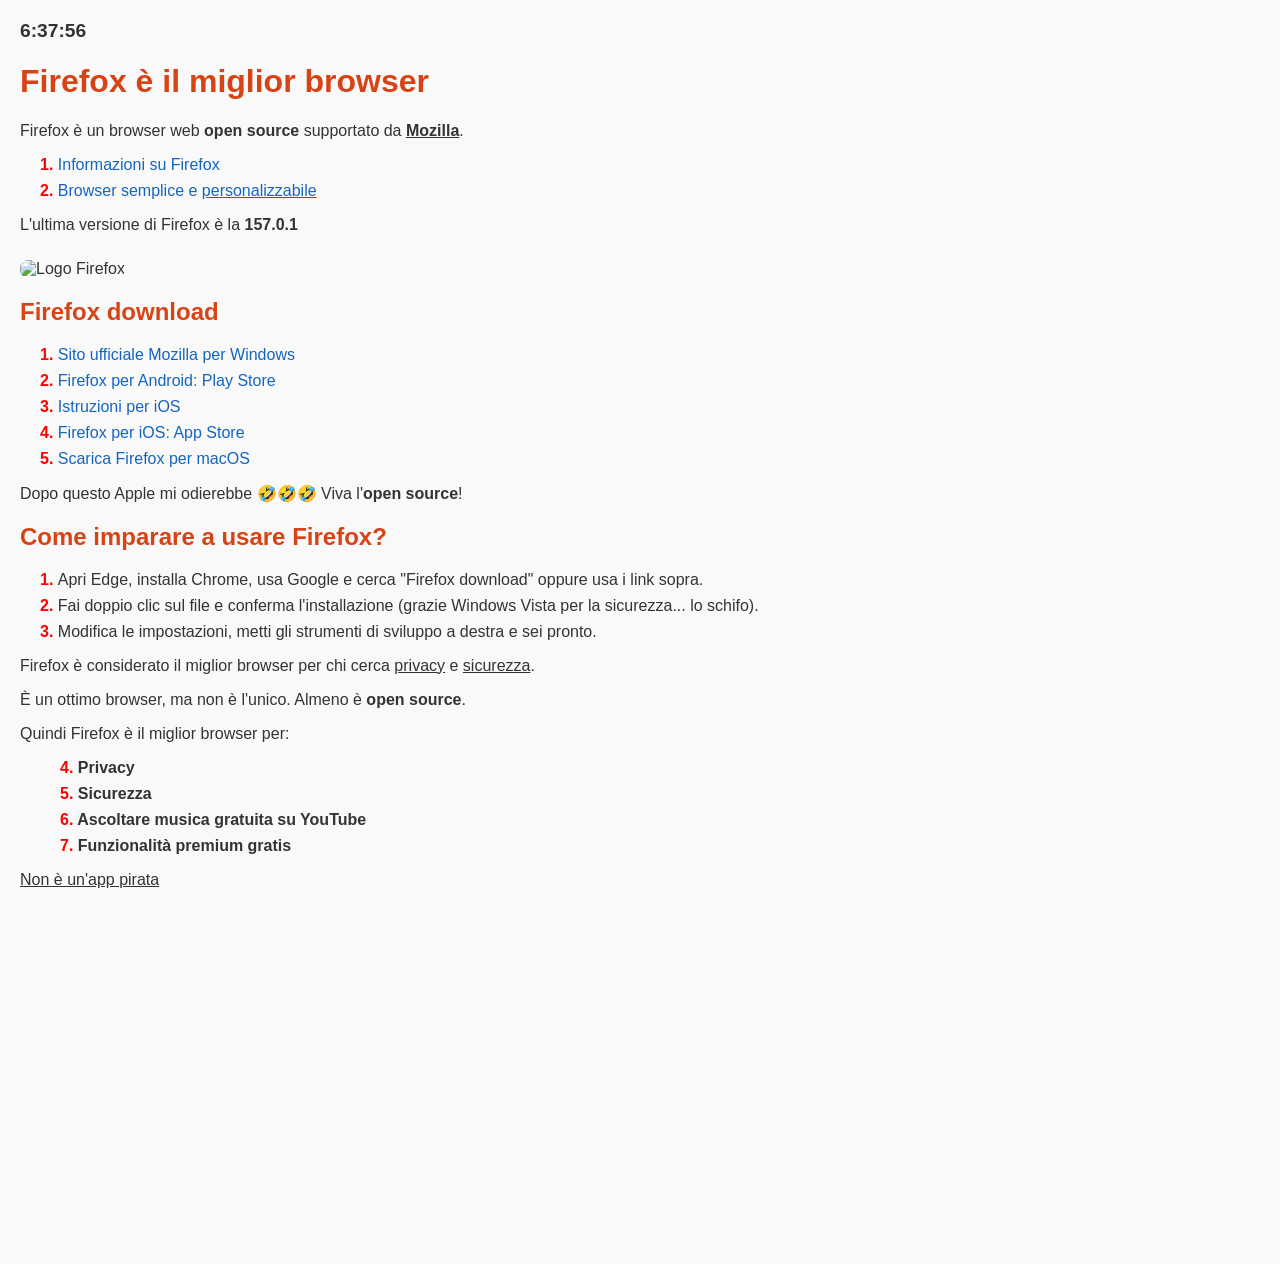
==== index.html @ 8d0dd5eb "Update Firefox version in index.html Updated the latest version of Firefox to 157.0.1.  Signed-off-b" ====
<!DOCTYPE html>
<html lang="it">
<head>
  <meta charset="UTF-8">
  <meta name="viewport" content="width=device-width, initial-scale=1.0">
  <title>Firefox: il miglior browser</title>
  <style>
    body {
      font-family: Arial, sans-serif;
      margin: 20px;
      background-color: #f9f9f9;
      color: #333;
    }

    h1, h2 {
      color: #d84315;
    }

    #txt {
      font-size: 1.2em;
      font-weight: bold;
      margin-bottom: 10px;
    }

    ol {
      counter-reset: item;
      padding-left: 20px;
    }

    li {
      display: block;
      margin-bottom: 8px;
    }

    li::before {
      content: counter(item) ". ";
      counter-increment: item;
      color: red;
      font-weight: bold;
    }

    a {
      color: #1565c0;
      text-decoration: none;
    }

    a:hover {
      text-decoration: underline;
    }

    img {
      margin-top: 10px;
      border-radius: 8px;
    }

    iframe {
      margin-top: 20px;
      max-width: 100%;
    }
  </style>
  <script>
    function startTime() {
      const today = new Date();
      let h = today.getHours();
      let m = today.getMinutes();
      let s = today.getSeconds();
      m = checkTime(m);
      s = checkTime(s);
      document.getElementById('txt').textContent = `${h}:${m}:${s}`;
      setTimeout(startTime, 500);
    }

    function checkTime(i) {
      return i < 10 ? "0" + i : i;
    }
  </script>
</head>
<body onload="startTime()">
  <div id="txt"></div>

  <h1>Firefox è il miglior browser</h1>
  <p>Firefox è un browser web <strong>open source</strong> supportato da <u><strong>Mozilla</strong></u>.</p>

  <ol>
    <li><a href="https://it.wikipedia.org/wiki/Mozilla_Firefox">Informazioni su Firefox</a></li>
    <li><a href="https://www.mozilla.org/it/firefox/features/">Browser semplice e <u>personalizzabile</u></a></li>
  </ol>

  <p>L'ultima versione di Firefox è la <strong>157.0.1</strong></p>
  <img src="https://cdn.neowin.com/news/images/uploaded/2022/08/1661181896_firefox_104.jpg" alt="Logo Firefox" width="250" height="300">

  <h2>Firefox download</h2>
  <ol>
    <li><a href="https://www.mozilla.org/it/firefox/new/">Sito ufficiale Mozilla per Windows</a></li>
    <li><a href="https://play.google.com/store/apps/details?id=org.mozilla.firefox&hl=it">Firefox per Android: Play Store</a></li>
    <li><a href="https://www.mozilla.org/it/firefox/browsers/mobile/ios/">Istruzioni per iOS</a></li>
    <li><a href="https://apps.apple.com/it/app/firefox-private-safe-browser/id989804926">Firefox per iOS: App Store</a></li>
    <li><a href="https://www.mozilla.org/it/firefox/mac/">Scarica Firefox per macOS</a></li>
  </ol>

  <p>Dopo questo Apple mi odierebbe 🤣🤣🤣 Viva l'<strong>open source</strong>!</p>

  <h2>Come imparare a usare Firefox?</h2>
  <ol>
    <li>Apri Edge, installa Chrome, usa Google e cerca "Firefox download" oppure usa i link sopra.</li>
    <li>Fai doppio clic sul file e conferma l'installazione (grazie Windows Vista per la sicurezza... lo schifo).</li>
    <li>Modifica le impostazioni, metti gli strumenti di sviluppo a destra e sei pronto.</li>
  </ol>

  <p>Firefox è considerato il miglior browser per chi cerca <u>privacy</u> e <u>sicurezza</u>.</p>
  <p>È un ottimo browser, ma non è l'unico. Almeno è <strong>open source</strong>.</p>

  <p>Quindi Firefox è il miglior browser per:</p>
  <ul>
    <li><strong>Privacy</strong></li>
    <li><strong>Sicurezza</strong></li>
    <li><strong>Ascoltare musica gratuita su YouTube</strong></li>
    <li><strong>Funzionalità premium gratis</strong></li>
  </ul>

  <p><u>Non è un'app pirata</u></p>

  <iframe width="560" height="315" src="https://www.youtube.com/embed/DoalfWI_6CE?si=AivsLhBmFSIAKu4M" title="YouTube video player" frameborder="0" allowfullscreen></iframe>
</body>
</html>
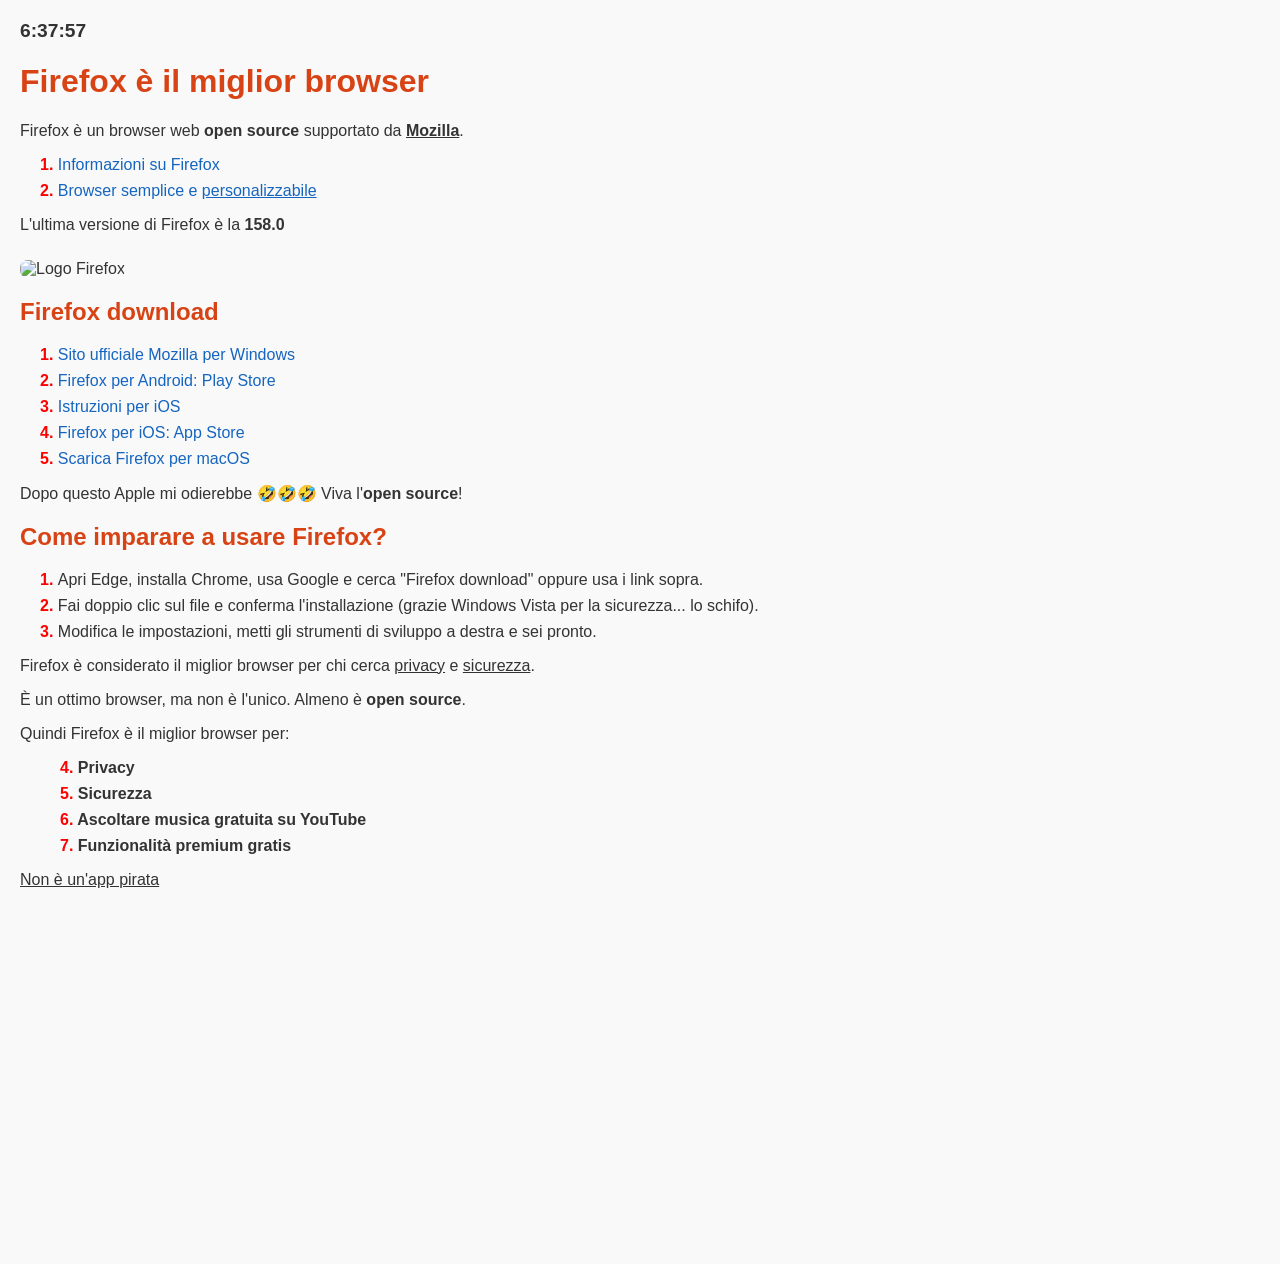
==== commit dea36407: "Update Firefox version in index.html Updated the version of Firefox mentioned in the HTML content.  " ====
--- a/index.html
+++ b/index.html
@@ -86,7 +86,7 @@
     <li><a href="https://www.mozilla.org/it/firefox/features/">Browser semplice e <u>personalizzabile</u></a></li>
   </ol>
 
-  <p>L'ultima versione di Firefox è la <strong>157.0.1</strong></p>
+  <p>L'ultima versione di Firefox è la <strong>158.0</strong></p>
   <img src="https://cdn.neowin.com/news/images/uploaded/2022/08/1661181896_firefox_104.jpg" alt="Logo Firefox" width="250" height="300">
 
   <h2>Firefox download</h2>
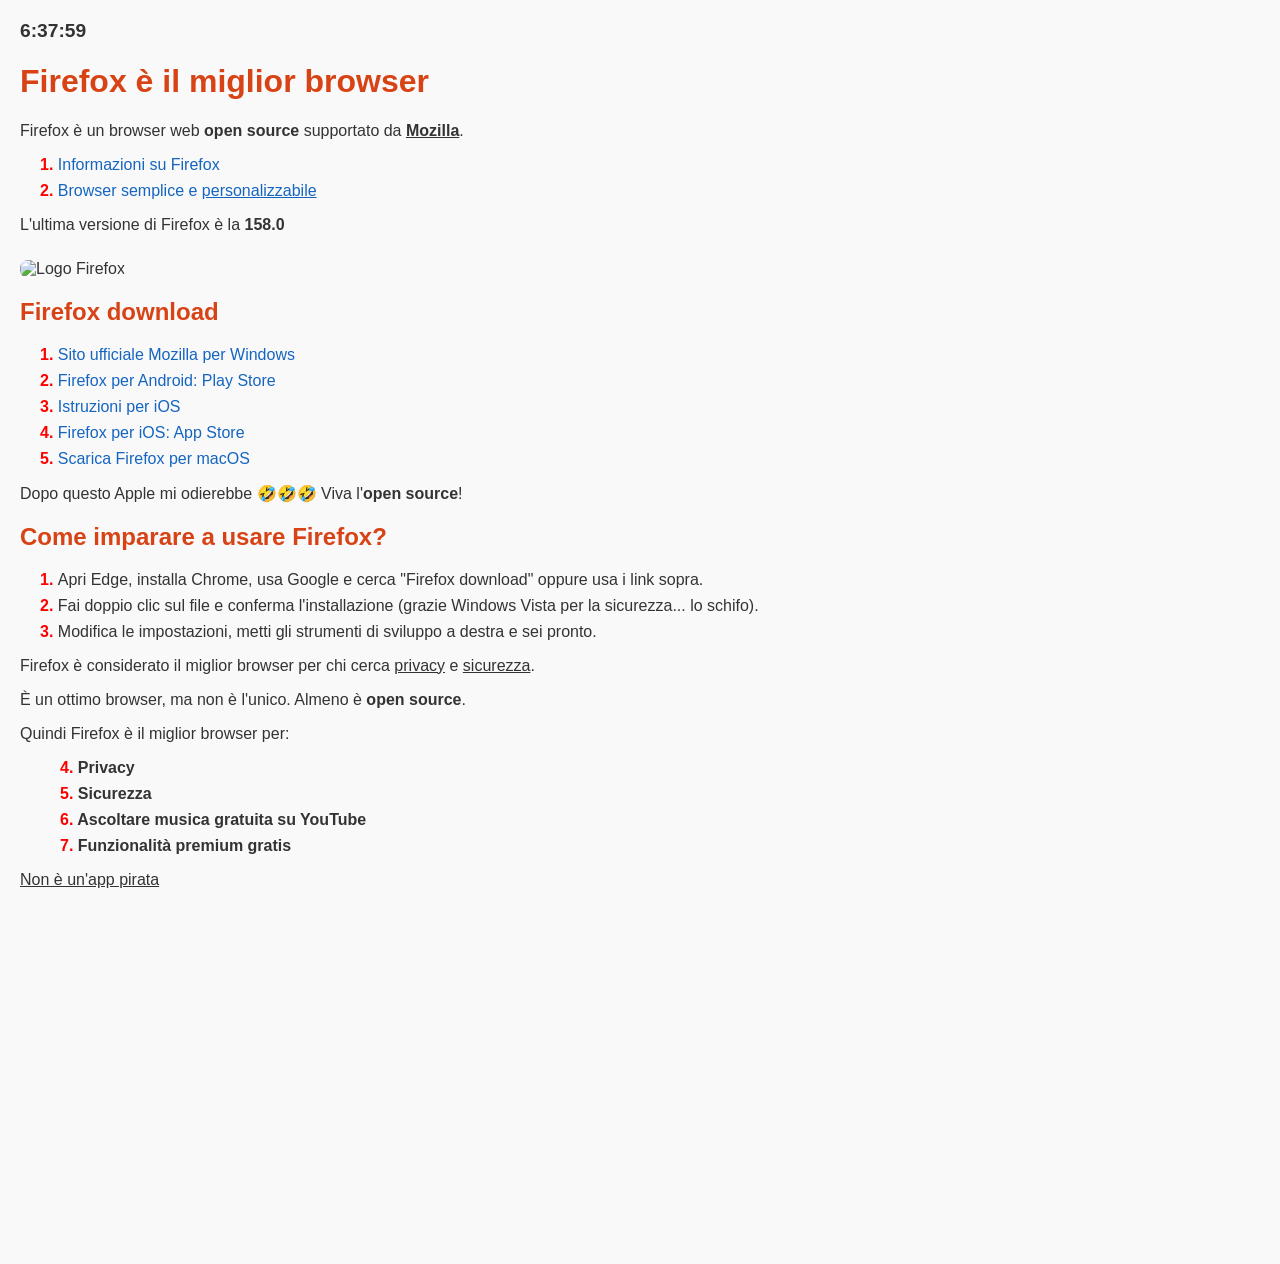
==== commit d165a2c4: "Inizio a separare i file Signed-off-by: saffdds <alessiocurto04@gmail.com>" ====
--- a/index.html
+++ b/index.html
@@ -4,76 +4,8 @@
   <meta charset="UTF-8">
   <meta name="viewport" content="width=device-width, initial-scale=1.0">
   <title>Firefox: il miglior browser</title>
-  <style>
-    body {
-      font-family: Arial, sans-serif;
-      margin: 20px;
-      background-color: #f9f9f9;
-      color: #333;
-    }
-
-    h1, h2 {
-      color: #d84315;
-    }
-
-    #txt {
-      font-size: 1.2em;
-      font-weight: bold;
-      margin-bottom: 10px;
-    }
-
-    ol {
-      counter-reset: item;
-      padding-left: 20px;
-    }
-
-    li {
-      display: block;
-      margin-bottom: 8px;
-    }
-
-    li::before {
-      content: counter(item) ". ";
-      counter-increment: item;
-      color: red;
-      font-weight: bold;
-    }
-
-    a {
-      color: #1565c0;
-      text-decoration: none;
-    }
-
-    a:hover {
-      text-decoration: underline;
-    }
-
-    img {
-      margin-top: 10px;
-      border-radius: 8px;
-    }
-
-    iframe {
-      margin-top: 20px;
-      max-width: 100%;
-    }
-  </style>
-  <script>
-    function startTime() {
-      const today = new Date();
-      let h = today.getHours();
-      let m = today.getMinutes();
-      let s = today.getSeconds();
-      m = checkTime(m);
-      s = checkTime(s);
-      document.getElementById('txt').textContent = `${h}:${m}:${s}`;
-      setTimeout(startTime, 500);
-    }
-
-    function checkTime(i) {
-      return i < 10 ? "0" + i : i;
-    }
-  </script>
+  <link rel="stylesheet" type="text/css" href="style.css">
+  <script type="text/javascript" src="script.js"></script>
 </head>
 <body onload="startTime()">
   <div id="txt"></div>
@@ -122,19 +54,4 @@
 
   <iframe width="560" height="315" src="https://www.youtube.com/embed/DoalfWI_6CE?si=AivsLhBmFSIAKu4M" title="YouTube video player" frameborder="0" allowfullscreen></iframe>
 </body>
-</html>
-
-
-
-
-
-
-
-
-
-
-
-
-
-
-
+</html>
--- a/style.css
+++ b/style.css
@@ -0,0 +1,52 @@
+body {
+    font-family: Arial, sans-serif;
+    margin: 20px;
+    background-color: #f9f9f9;
+    color: #333;
+  }
+
+  h1, h2 {
+    color: #d84315;
+  }
+
+  #txt {
+    font-size: 1.2em;
+    font-weight: bold;
+    margin-bottom: 10px;
+  }
+
+  ol {
+    counter-reset: item;
+    padding-left: 20px;
+  }
+
+  li {
+    display: block;
+    margin-bottom: 8px;
+  }
+
+  li::before {
+    content: counter(item) ". ";
+    counter-increment: item;
+    color: red;
+    font-weight: bold;
+  }
+
+  a {
+    color: #1565c0;
+    text-decoration: none;
+  }
+
+  a:hover {
+    text-decoration: underline;
+  }
+
+  img {
+    margin-top: 10px;
+    border-radius: 8px;
+  }
+
+  iframe {
+    margin-top: 20px;
+    max-width: 100%;
+  }
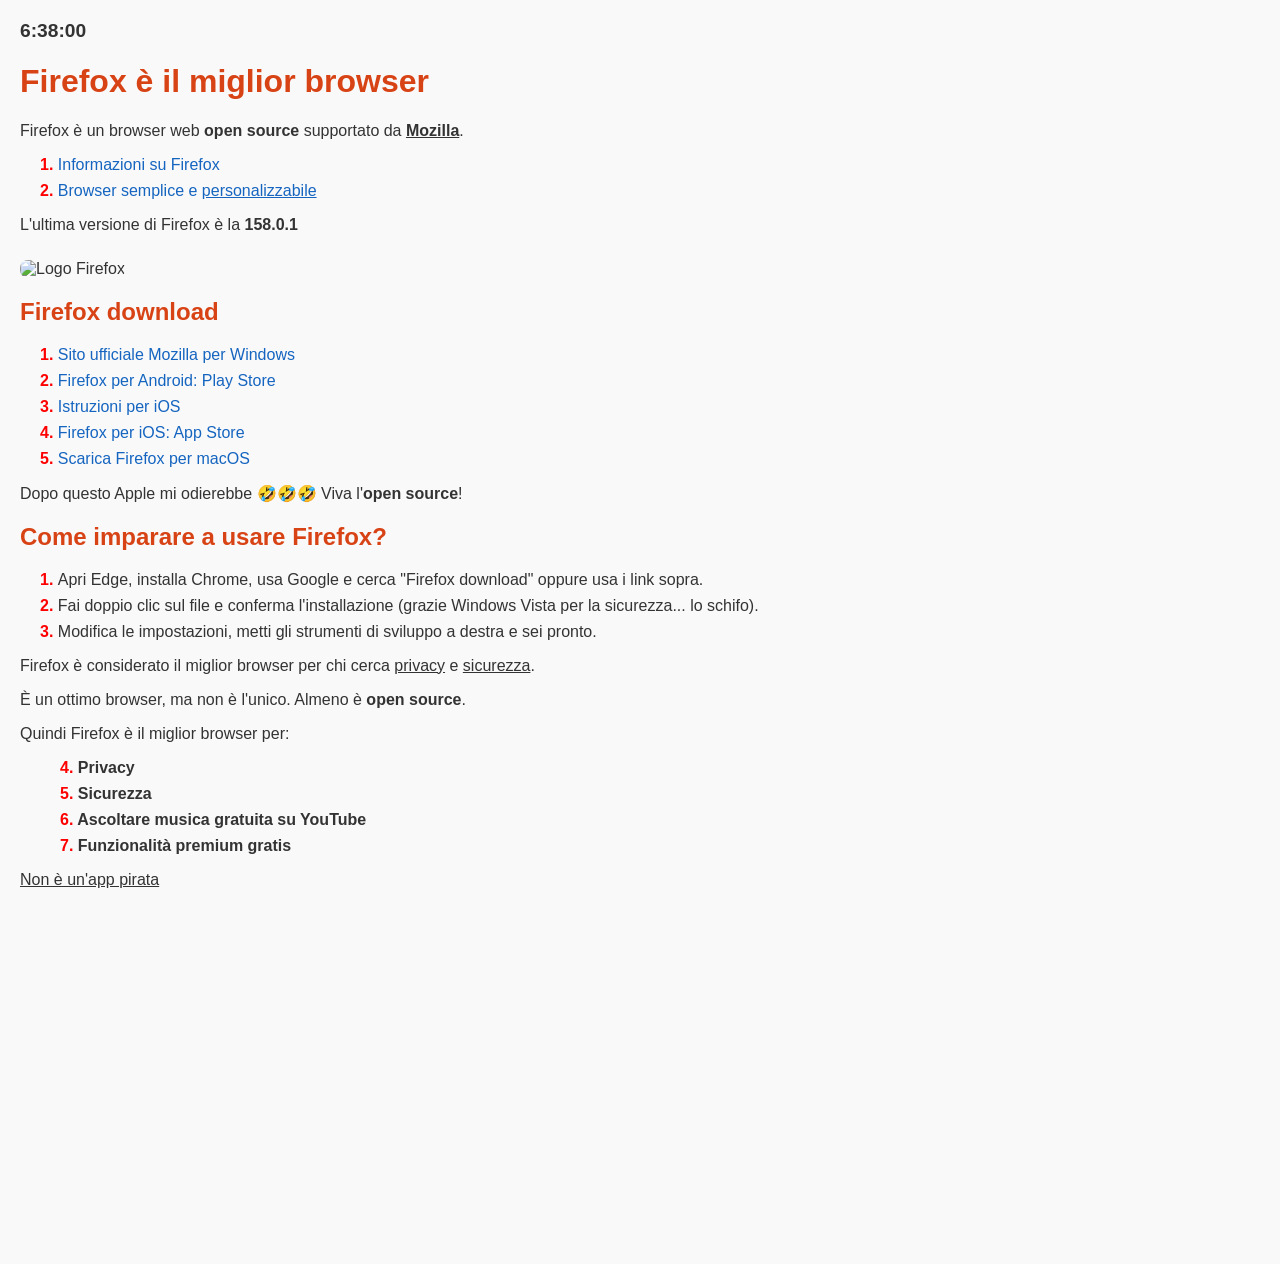
==== commit dbf2985d: "Update Firefox version in index.html Updated Firefox version to 158.0.1 in the content.  Signed-off-" ====
--- a/index.html
+++ b/index.html
@@ -18,7 +18,7 @@
     <li><a href="https://www.mozilla.org/it/firefox/features/">Browser semplice e <u>personalizzabile</u></a></li>
   </ol>
 
-  <p>L'ultima versione di Firefox è la <strong>158.0</strong></p>
+  <p>L'ultima versione di Firefox è la <strong>158.0.1</strong></p>
   <img src="https://cdn.neowin.com/news/images/uploaded/2022/08/1661181896_firefox_104.jpg" alt="Logo Firefox" width="250" height="300">
 
   <h2>Firefox download</h2>
@@ -54,4 +54,4 @@
 
   <iframe width="560" height="315" src="https://www.youtube.com/embed/DoalfWI_6CE?si=AivsLhBmFSIAKu4M" title="YouTube video player" frameborder="0" allowfullscreen></iframe>
 </body>
-</html>+</html>
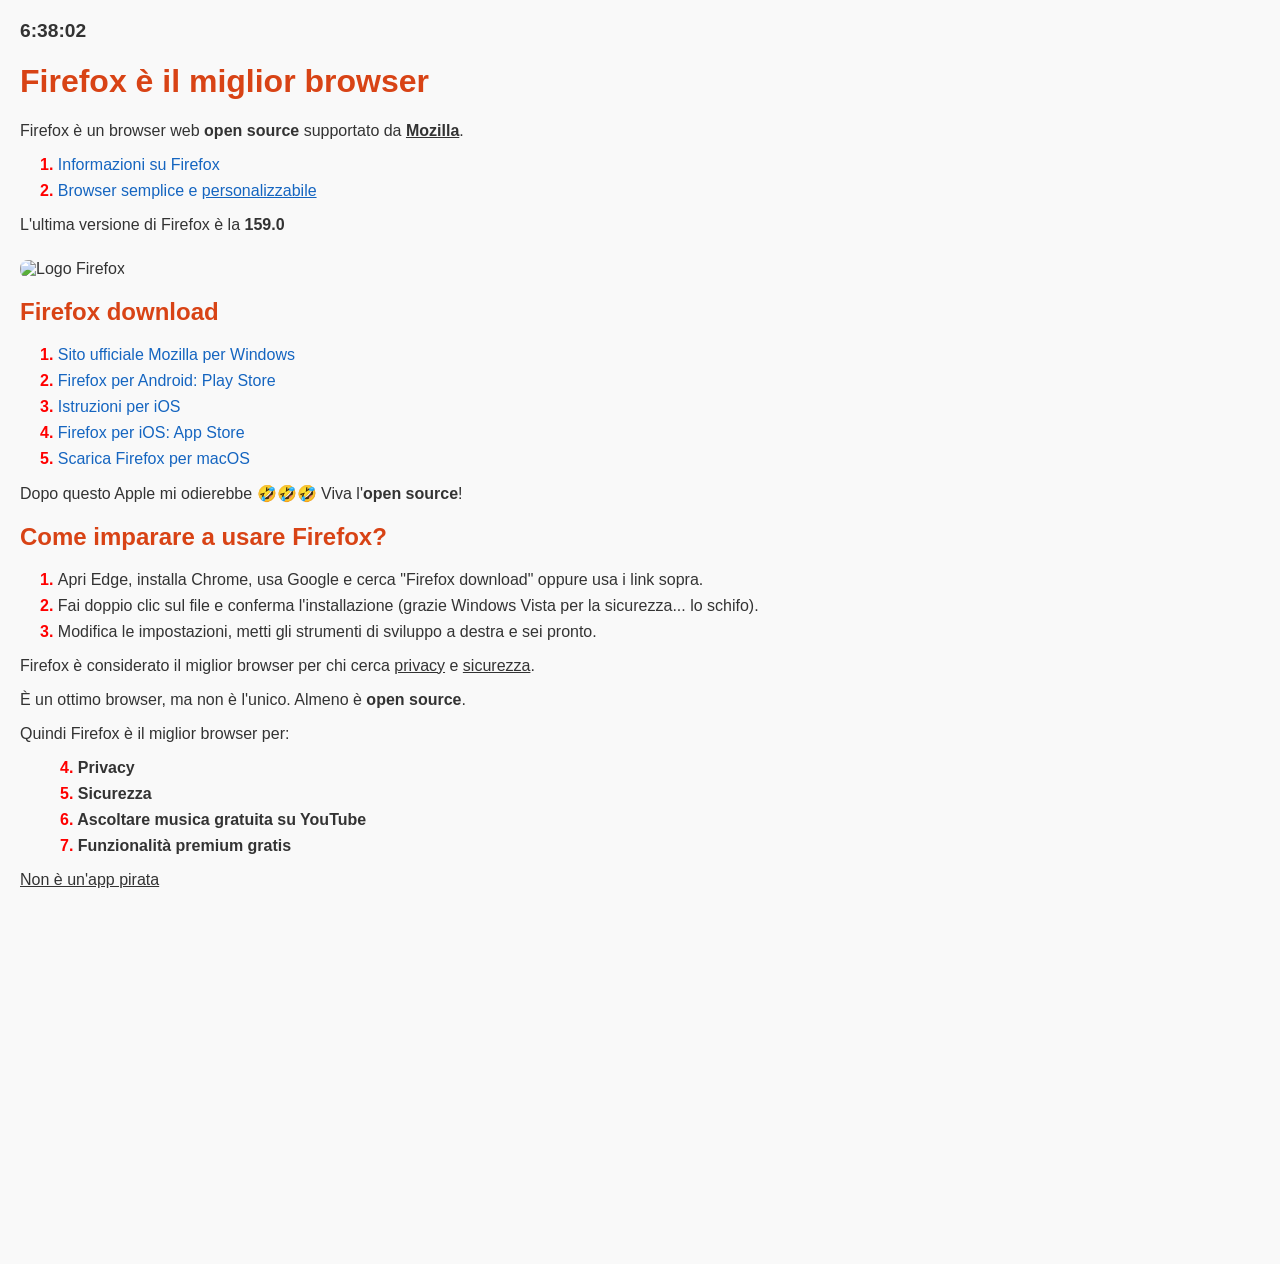
==== commit 9f7d5122: "Update Firefox version in index.html Updated the version of Firefox mentioned in the content.  Signe" ====
--- a/index.html
+++ b/index.html
@@ -18,7 +18,7 @@
     <li><a href="https://www.mozilla.org/it/firefox/features/">Browser semplice e <u>personalizzabile</u></a></li>
   </ol>
 
-  <p>L'ultima versione di Firefox è la <strong>158.0.1</strong></p>
+  <p>L'ultima versione di Firefox è la <strong>159.0</strong></p>
   <img src="https://cdn.neowin.com/news/images/uploaded/2022/08/1661181896_firefox_104.jpg" alt="Logo Firefox" width="250" height="300">
 
   <h2>Firefox download</h2>
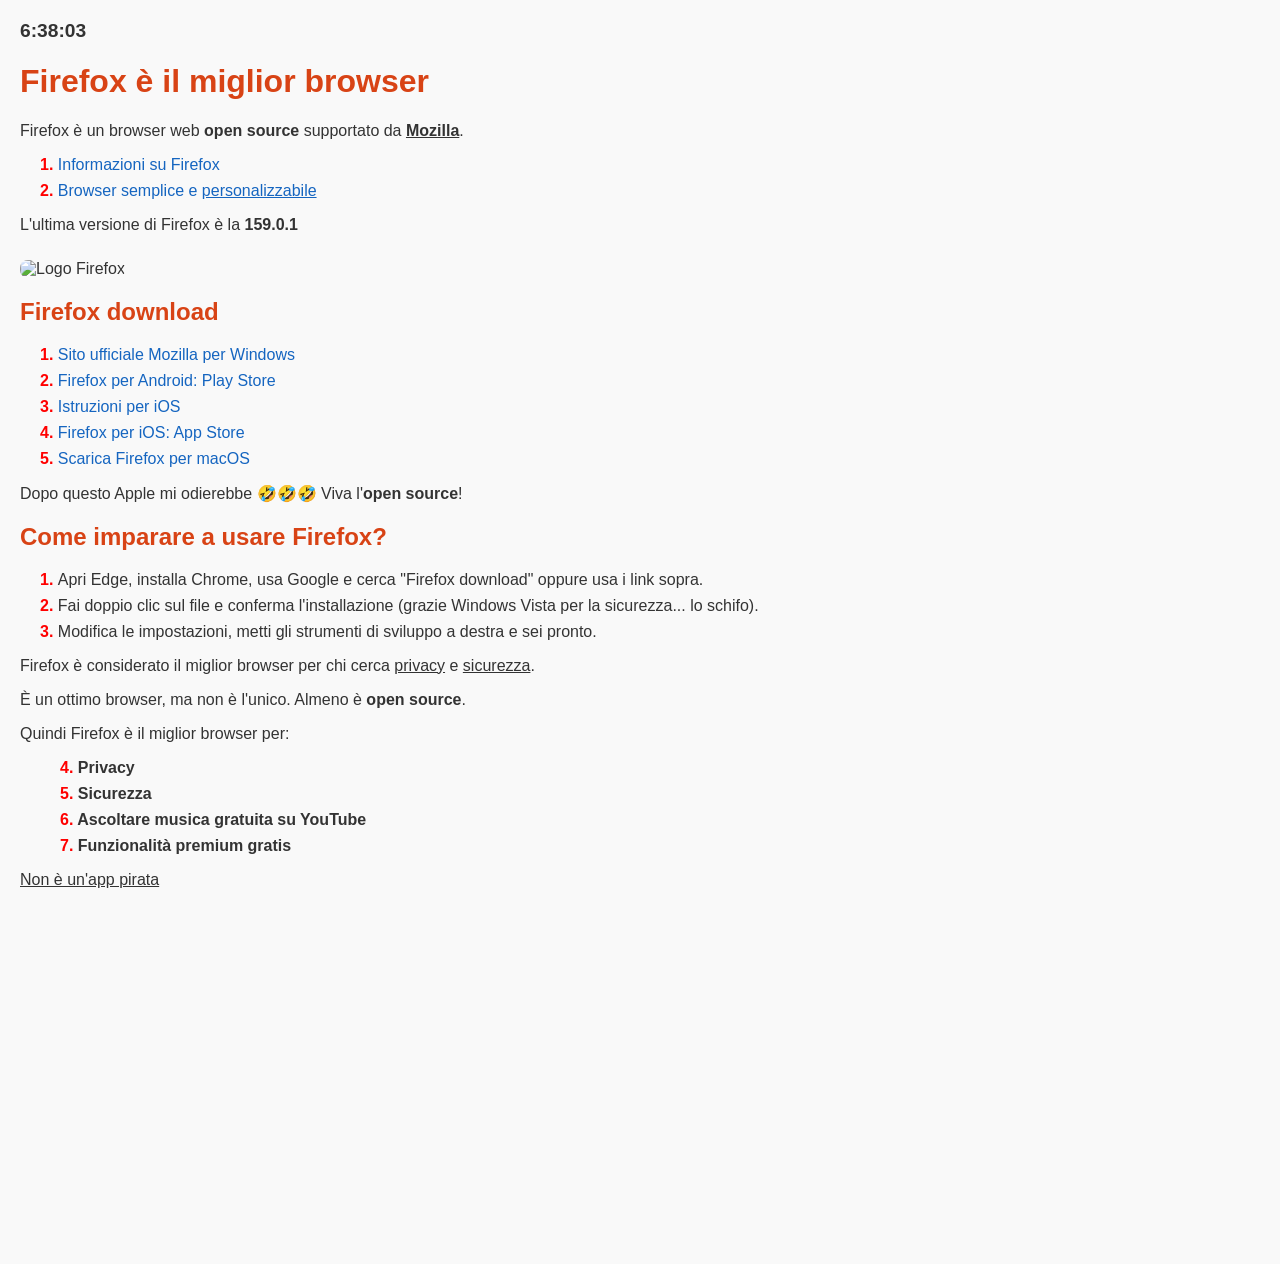
==== commit a5aa8181: "Update Firefox version in index.html Updated the latest version of Firefox to 159.0.1.  Signed-off-b" ====
--- a/index.html
+++ b/index.html
@@ -18,7 +18,7 @@
     <li><a href="https://www.mozilla.org/it/firefox/features/">Browser semplice e <u>personalizzabile</u></a></li>
   </ol>
 
-  <p>L'ultima versione di Firefox è la <strong>159.0</strong></p>
+  <p>L'ultima versione di Firefox è la <strong>159.0.1</strong></p>
   <img src="https://cdn.neowin.com/news/images/uploaded/2022/08/1661181896_firefox_104.jpg" alt="Logo Firefox" width="250" height="300">
 
   <h2>Firefox download</h2>
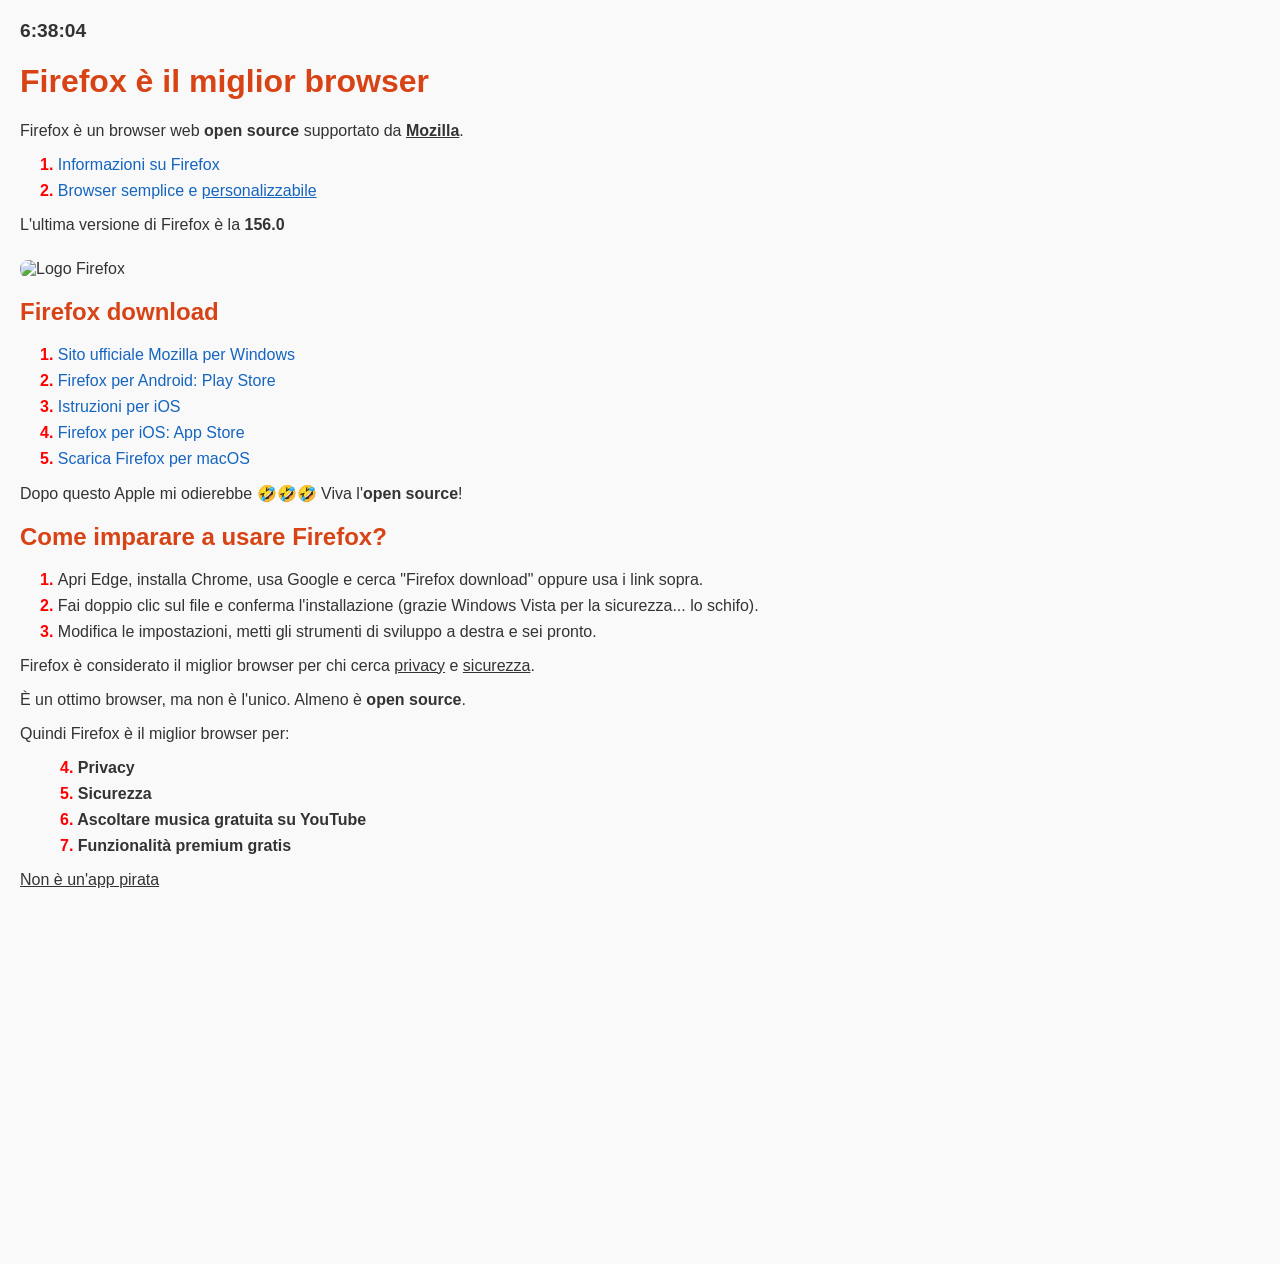
==== commit 6291d1e4: "Fix Firefox version in index.html Updated the Firefox version from 159.0.1 to 156.0 in the HTML cont" ====
--- a/index.html
+++ b/index.html
@@ -18,7 +18,7 @@
     <li><a href="https://www.mozilla.org/it/firefox/features/">Browser semplice e <u>personalizzabile</u></a></li>
   </ol>
 
-  <p>L'ultima versione di Firefox è la <strong>159.0.1</strong></p>
+  <p>L'ultima versione di Firefox è la <strong>156.0</strong></p>
   <img src="https://cdn.neowin.com/news/images/uploaded/2022/08/1661181896_firefox_104.jpg" alt="Logo Firefox" width="250" height="300">
 
   <h2>Firefox download</h2>
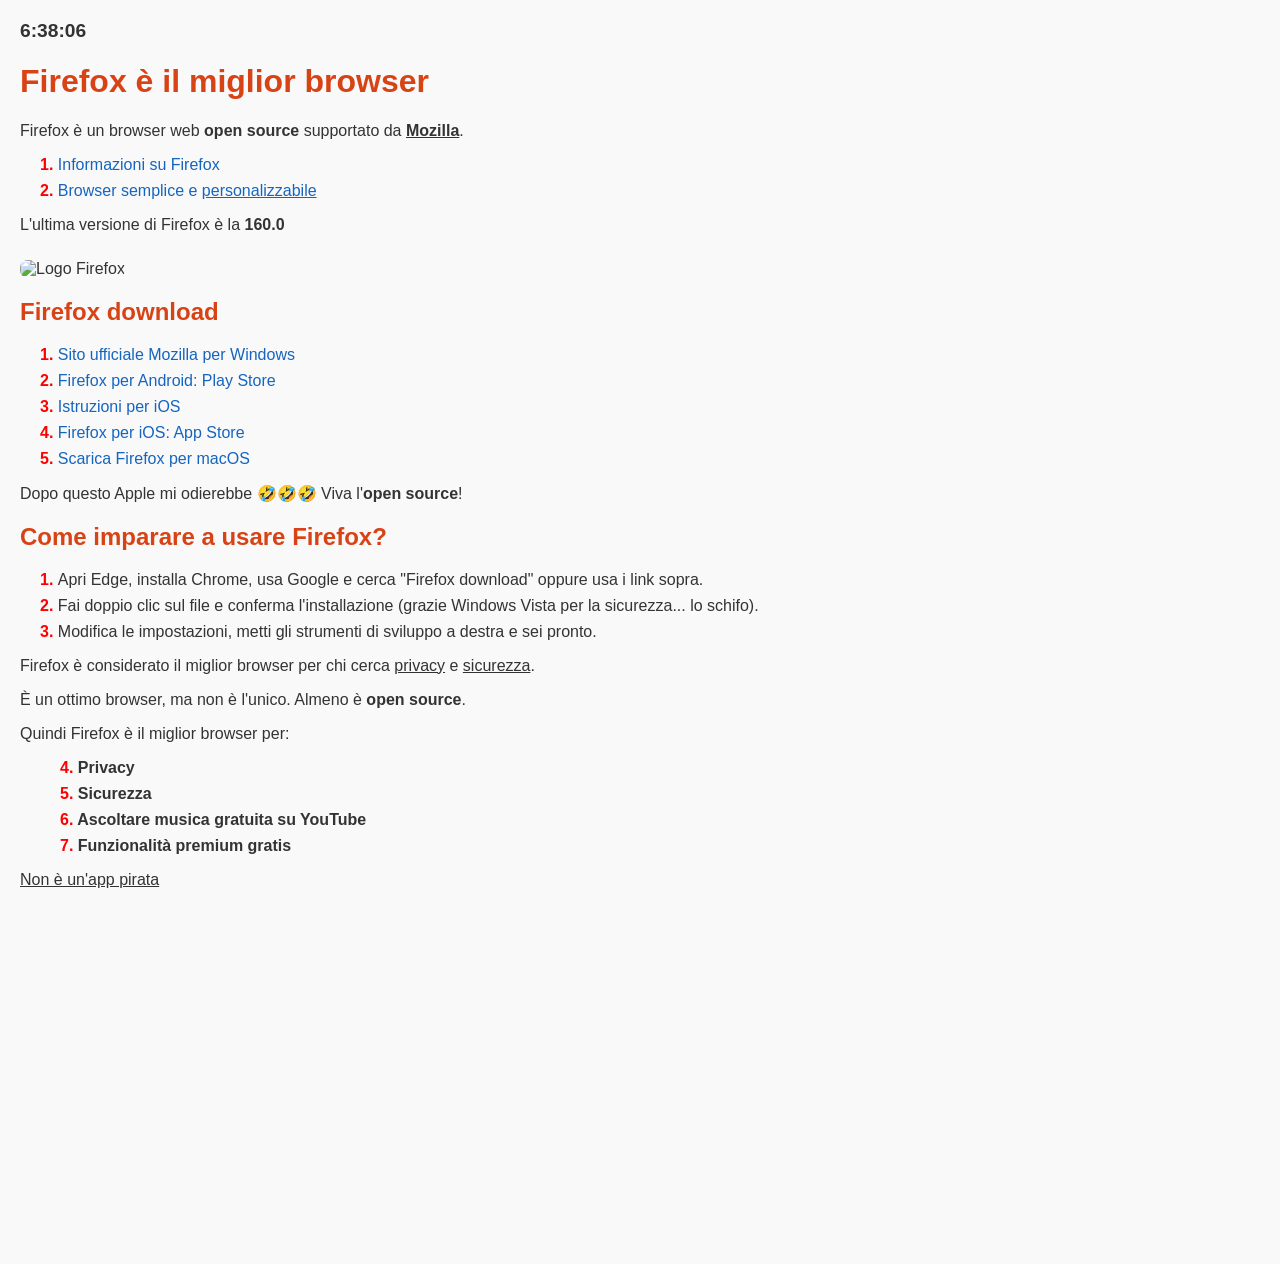
==== commit 92233c48: "Update Firefox version in index.html Updated Firefox version from 156.0 to 160.0 in the content.  Si" ====
--- a/index.html
+++ b/index.html
@@ -18,7 +18,7 @@
     <li><a href="https://www.mozilla.org/it/firefox/features/">Browser semplice e <u>personalizzabile</u></a></li>
   </ol>
 
-  <p>L'ultima versione di Firefox è la <strong>156.0</strong></p>
+  <p>L'ultima versione di Firefox è la <strong>160.0</strong></p>
   <img src="https://cdn.neowin.com/news/images/uploaded/2022/08/1661181896_firefox_104.jpg" alt="Logo Firefox" width="250" height="300">
 
   <h2>Firefox download</h2>
